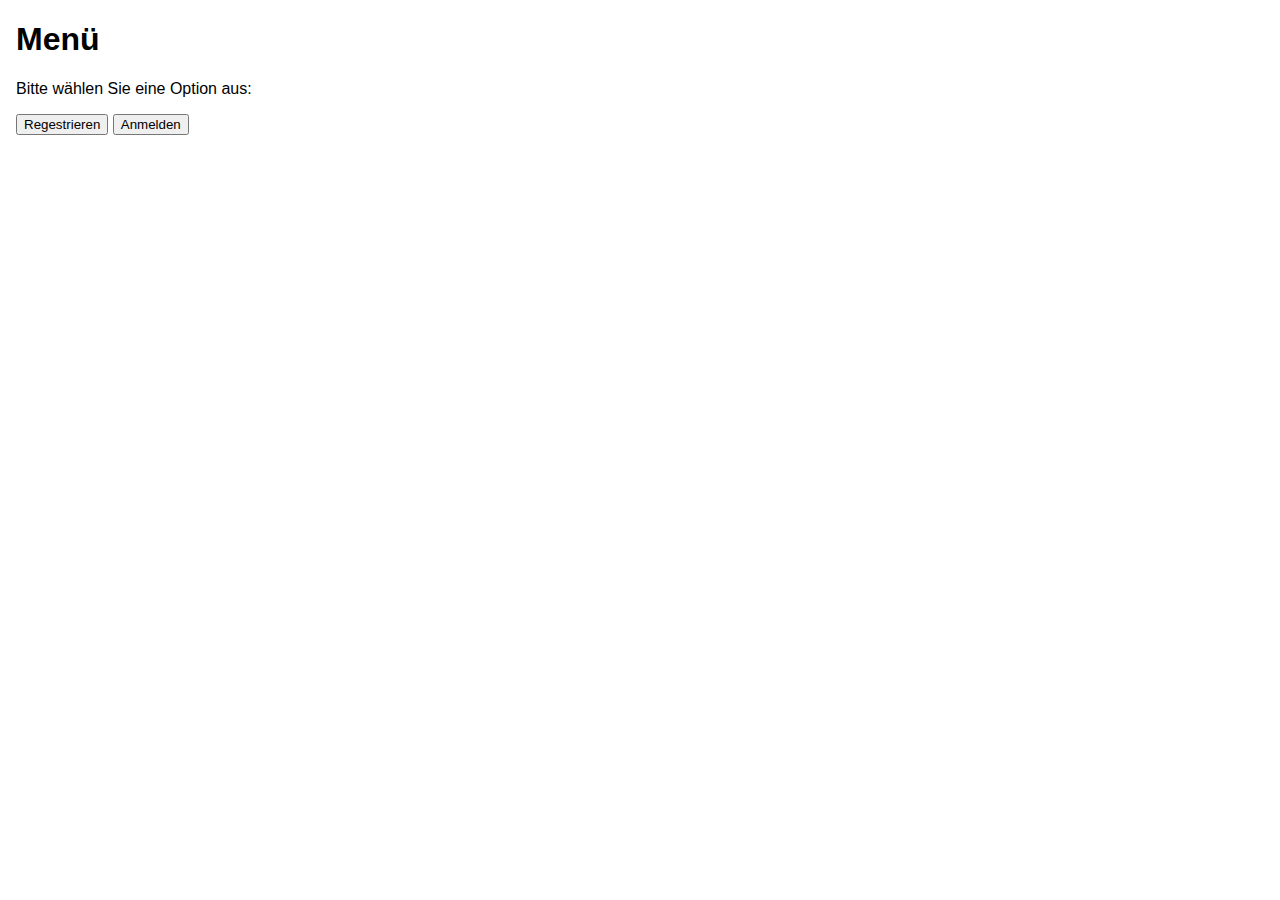
==== index.html @ f403ffcf "Dateienbearbeitung" ====
<!-- Skript für die Menü-Auswahl -->
<!doctype html>
<!-- Sprache der Website -->
<html lang="de"> 
    <head>
        <!-- Dekodierungstyp -->
        <meta charset="utf-8">

        <!-- Tab-Titel der Website -->
        <title>Menü</title>

        <!-- Einbindung des CSS Datei in das Projekt -->
        <link rel="stylesheet" type="text/css" href="styles.css">
    </head>
    <body>
        <h1>Menü</h1>
        <p>Bitte wählen Sie eine Option aus:</p>
        <form action="index.php" method="post">
            <input type="submit" name="regestrieren_menü" value="Regestrieren" />
            <input type="submit" name="login_menü" value="Anmelden" />
        </form>
    </body>
</html>
---- styles.css ----
/* Designerische Aspekte des Projekts */
body {      
    font-family: sans-serif; /* Schriftart */
    margin-left: 1em; /* Abstand von dem linken Element */
}
p {
    font-size: 1em; /* Schriftgröße */
}
.container {
    width: 20%; /* Breite des Elements */
    margin: left; /* Position des Elements */
    margin-top: 2em; /* Abstand von dem oberen Element */
}
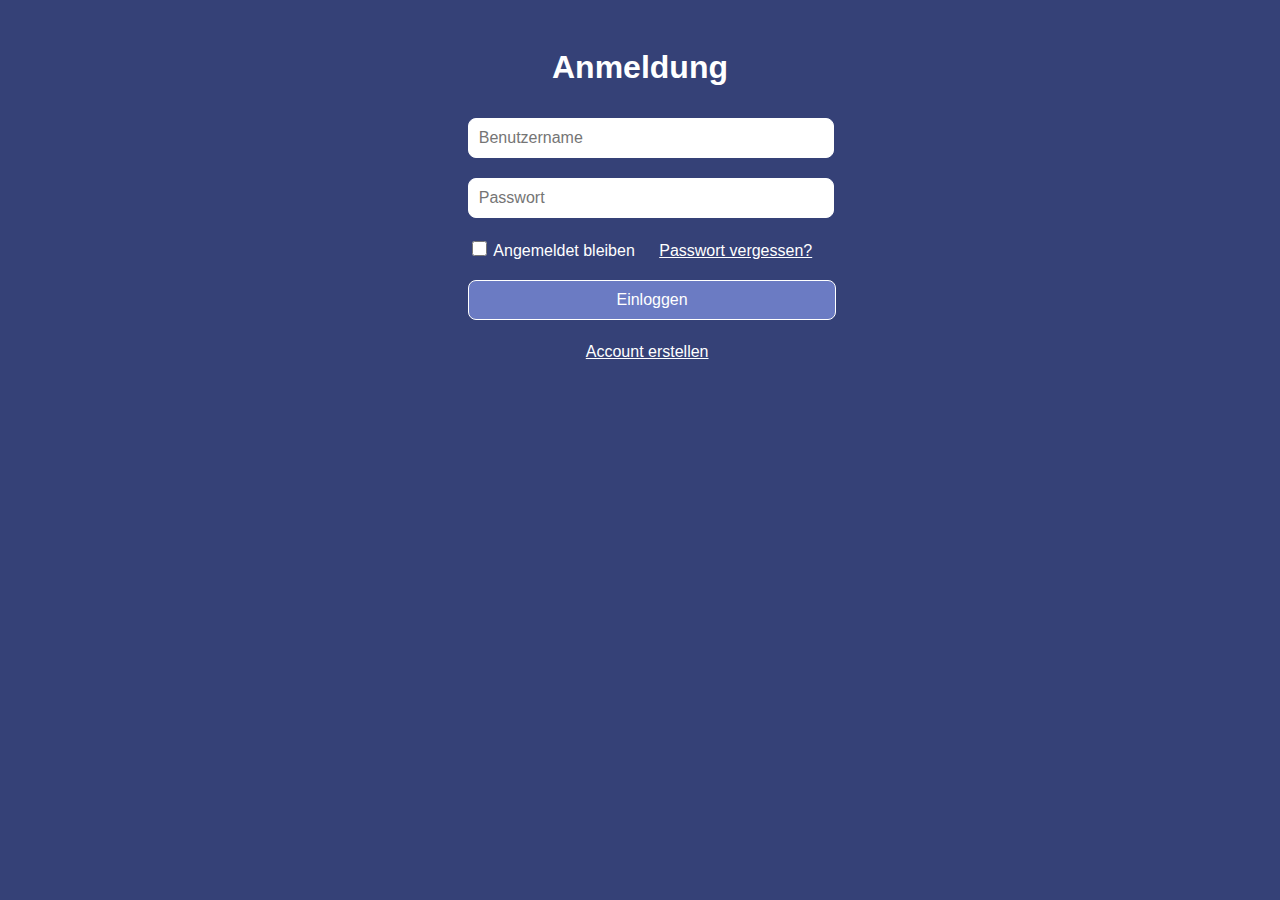
==== commit 1d0a477a: "Entfernung der Menü-Seite" ====
--- a/index.html
+++ b/index.html
@@ -1,4 +1,5 @@
-<!-- Skript für die Menü-Auswahl -->
+<!-- Das Einagbeformular für die Anmeldung -->
+
 <!doctype html>
 <!-- Sprache der Website -->
 <html lang="de"> 
@@ -7,17 +8,37 @@
         <meta charset="utf-8">
 
         <!-- Tab-Titel der Website -->
-        <title>Menü</title>
+        <title>Anmeldung</title>
 
         <!-- Einbindung des CSS Datei in das Projekt -->
         <link rel="stylesheet" type="text/css" href="styles.css">
     </head>
     <body>
-        <h1>Menü</h1>
-        <p>Bitte wählen Sie eine Option aus:</p>
-        <form action="index.php" method="post">
-            <input type="submit" name="regestrieren_menü" value="Regestrieren" />
-            <input type="submit" name="login_menü" value="Anmelden" />
-        </form>
+        <div class="container">
+            <h1>Anmeldung</h1>
+            
+            <!-- Erzeugung des Eingabeformulars -->
+            <form action="index.php" method="post">
+
+                <!-- Steuerlemente für die Dateneingabe -->
+                <div class="index-box">
+                    <input type="text" name="benutzername" id="benutzername" placeholder="Benutzername"/>
+                </div>
+                <div class="index-box">
+                    <input type="password" name="passwort" id="passwort" placeholder="Passwort"/>
+                </div>
+                <div class="index-box">
+                    <input type="checkbox" name="remember_me" id="remember_me"/>
+                    <label for="remember_me">Angemeldet bleiben</label>
+                    <a href="">Passwort vergessen?</a>
+                </div>
+                <div class="index-box">
+                    <button type="submit" name="login">Einloggen</button>
+                </div>
+                <div class="register-link">
+                    <a href="regestrierung.php">Account erstellen</a>
+                </div>
+            </form>
+        </div>
     </body>
 </html>--- a/styles.css
+++ b/styles.css
@@ -1,13 +1,61 @@
 /* Designerische Aspekte des Projekts */
-body {      
-    font-family: sans-serif; /* Schriftart */
-    margin-left: 1em; /* Abstand von dem linken Element */
+body {
+    background-color: #354177;
+    color: #ffffff;
+    font-family: sans-serif;
 }
-p {
-    font-size: 1em; /* Schriftgröße */
+
+a {
+    color: #ffffff;
 }
+
 .container {
-    width: 20%; /* Breite des Elements */
-    margin: left; /* Position des Elements */
-    margin-top: 2em; /* Abstand von dem oberen Element */
+    display: grid;
+    place-items: center;
+    padding: 20px;
+}
+
+.container a {
+    margin-left: 20px;
+}
+
+.container .index-box {
+    padding: 10px;
+}
+
+.container .index-box > input[type="text"],
+.container .index-box > input[type="password"] {
+    width: 100%;
+    padding: 10px;
+    border: 1px solid #ffffff; /* 'solid' sorgt für eine durchgängige Linie */
+    border-radius: 8px;
+    font-size: 1em;
+    cursor: text;
+}
+
+.container .index-box > input[type="checkbox"] {
+    width: 15px;
+    height: 15px;
+    accent-color: #18cd00;
+}
+
+.container .index-box > button {
+    background-color: #6b7bc3;
+    color: #ffffff;
+    width: 107%;
+    padding: 10px;
+    border: 1px solid #ffffff;
+    border-radius: 8px;
+    font-family: sans-serif;
+    font-size: 1em;
+    cursor: pointer;
+}
+
+.container .index-box > button:hover {
+    background-color: #5768ad;
+}
+
+.container .register-link {
+    margin-top: 13px;
+    margin-left: 108px;
 }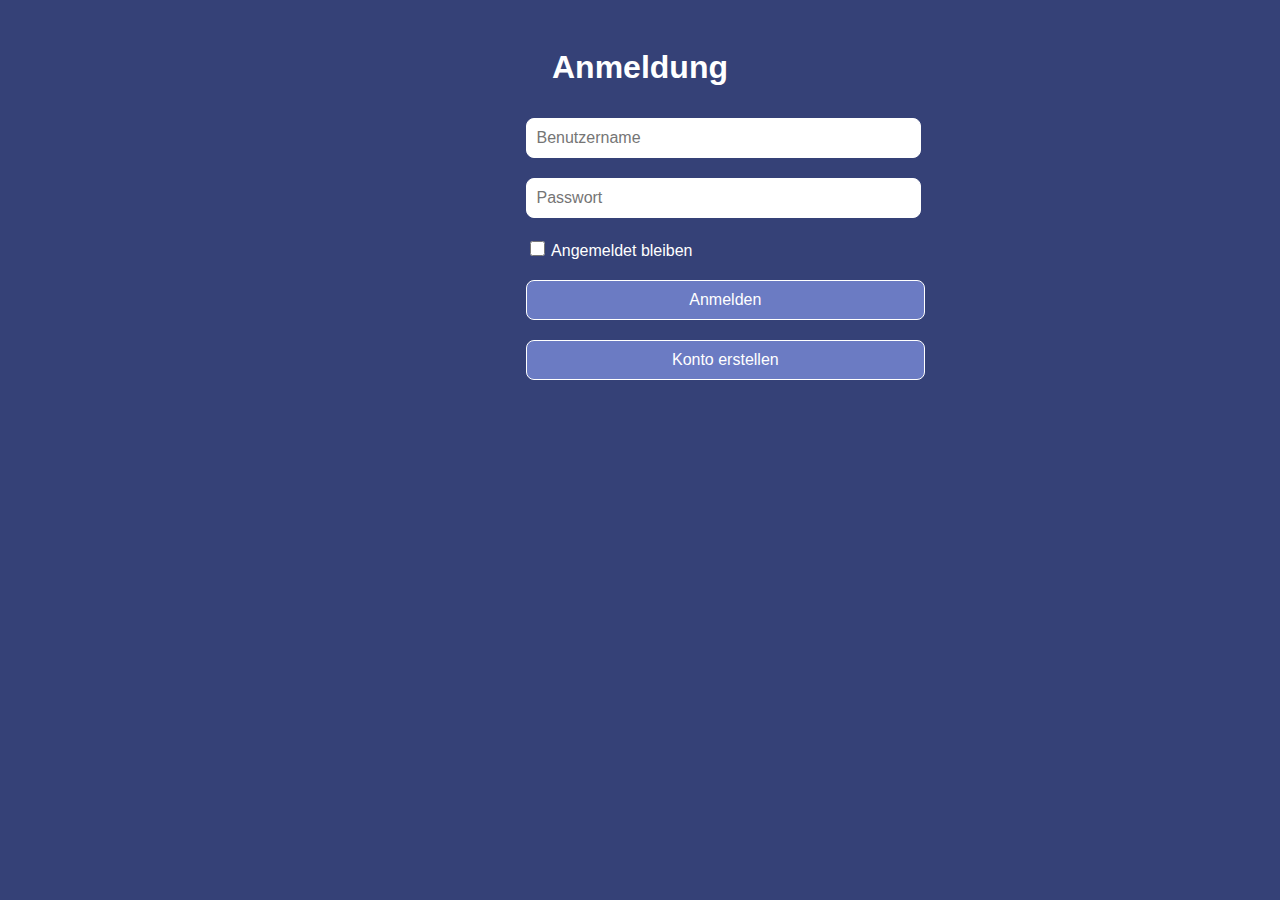
==== commit ce8a4fa8: "Implementierung des Regestrierung-Designs" ====
--- a/index.html
+++ b/index.html
@@ -21,22 +21,22 @@
             <form action="index.php" method="post">
 
                 <!-- Steuerlemente für die Dateneingabe -->
-                <div class="index-box">
+                <div class="input-box">
                     <input type="text" name="benutzername" id="benutzername" placeholder="Benutzername"/>
                 </div>
-                <div class="index-box">
+                <div class="input-box">
                     <input type="password" name="passwort" id="passwort" placeholder="Passwort"/>
                 </div>
-                <div class="index-box">
+                <div class="input-box">
                     <input type="checkbox" name="remember_me" id="remember_me"/>
                     <label for="remember_me">Angemeldet bleiben</label>
-                    <a href="">Passwort vergessen?</a>
+                    <!-- <a href="">Passwort vergessen?</a> -->
                 </div>
-                <div class="index-box">
-                    <button type="submit" name="login">Einloggen</button>
+                <div class="input-box">
+                    <button type="submit" name="login">Anmelden</button>
                 </div>
-                <div class="register-link">
-                    <a href="regestrierung.php">Account erstellen</a>
+                <div class="input-box">
+                    <button type="submit" name="regestrieren1">Konto erstellen</button>
                 </div>
             </form>
         </div>
--- a/styles.css
+++ b/styles.css
@@ -14,17 +14,20 @@
     place-items: center;
     padding: 20px;
 }
-
+  
+/*
 .container a {
     margin-left: 20px;
 }
+*/
 
-.container .index-box {
+.container .input-box {
+    width: 150%;
     padding: 10px;
 }
 
-.container .index-box > input[type="text"],
-.container .index-box > input[type="password"] {
+.container .input-box > input[type="text"],
+.container .input-box > input[type="password"] {
     width: 100%;
     padding: 10px;
     border: 1px solid #ffffff; /* 'solid' sorgt für eine durchgängige Linie */
@@ -33,13 +36,14 @@
     cursor: text;
 }
 
-.container .index-box > input[type="checkbox"] {
+.container .input-box > input[type="checkbox"] {
     width: 15px;
     height: 15px;
     accent-color: #18cd00;
+    cursor: pointer;
 }
 
-.container .index-box > button {
+.container .input-box > button {
     background-color: #6b7bc3;
     color: #ffffff;
     width: 107%;
@@ -51,11 +55,6 @@
     cursor: pointer;
 }
 
-.container .index-box > button:hover {
+.container .input-box > button:hover {
     background-color: #5768ad;
-}
-
-.container .register-link {
-    margin-top: 13px;
-    margin-left: 108px;
 }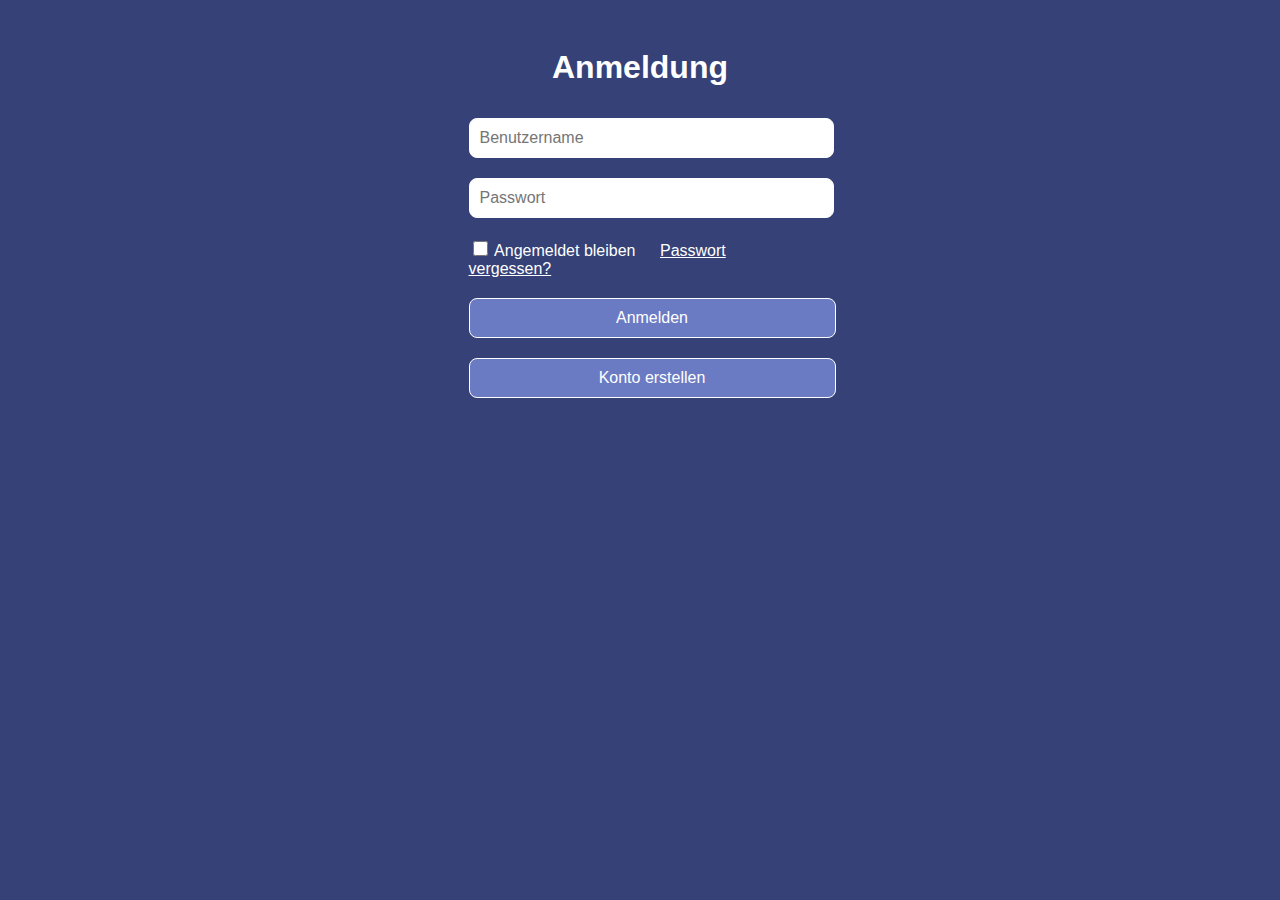
==== commit c0034221: "Design-Implementierung der Nutzerdaten-Ausgabe" ====
--- a/index.html
+++ b/index.html
@@ -1,5 +1,4 @@
 <!-- Das Einagbeformular für die Anmeldung -->
-
 <!doctype html>
 <!-- Sprache der Website -->
 <html lang="de"> 
@@ -30,7 +29,7 @@
                 <div class="input-box">
                     <input type="checkbox" name="remember_me" id="remember_me"/>
                     <label for="remember_me">Angemeldet bleiben</label>
-                    <!-- <a href="">Passwort vergessen?</a> -->
+                    <a href="">Passwort vergessen?</a>
                 </div>
                 <div class="input-box">
                     <button type="submit" name="login">Anmelden</button>
--- a/styles.css
+++ b/styles.css
@@ -14,16 +14,14 @@
     place-items: center;
     padding: 20px;
 }
-  
-/*
+
 .container a {
     margin-left: 20px;
 }
-*/
 
 .container .input-box {
-    width: 150%;
     padding: 10px;
+    width: 343px;
 }
 
 .container .input-box > input[type="text"],
